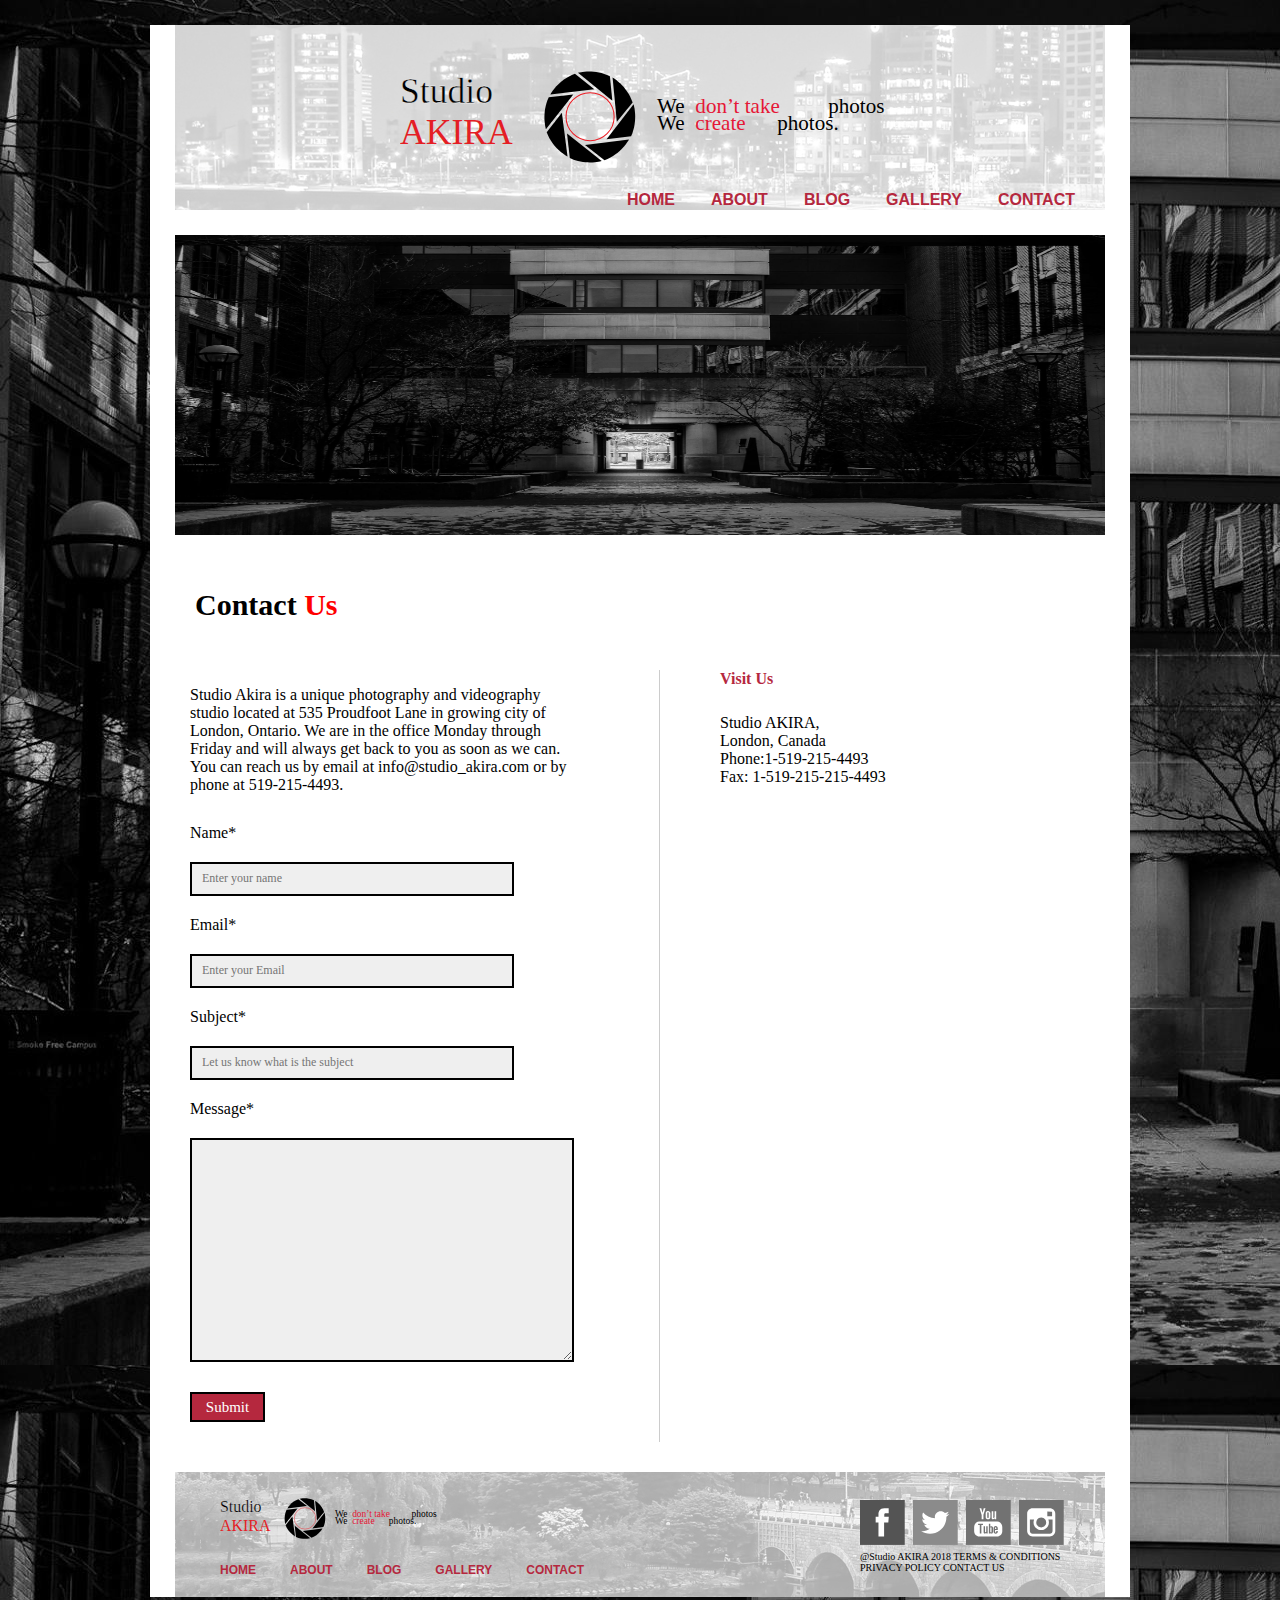
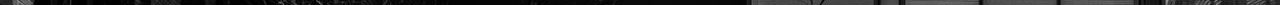
==== Contact_page.html @ ded597d3 "Fip upload" ====
<!doctype html>
<html lang="en">
<head>
<meta charset="UTF-8">
<title>Studio AKIRA</title>
<link href="css/main.css" rel="stylesheet">
</head>
<body>
  <main class="container">
    <h1 class="hidden">Studio AKIRA</h1>
    <!--Where logo will be shown and placed -->
    <header class="mainHeader">
      <div class="logoHeader">
        <h2 class="hidden">Logo section</h2>
          <a href="index.html"><img src="images/logo4.svg" alt="Studio AKIRA logo" width="514" height="134" id="logo"></a>
      </div>
      <!--Here is where main nav starts-->
      <nav class="mainNav">
        <h2 class="hidden">Main Navigation</h2>
            <ul>
               <li class="selected"><a href="index.html">HOME</a></li>
               <li><a href="About_page.html">ABOUT</a></li>
               <li><a href="#">BLOG</a></li>
               <li><a href="Gallery_page.html">GALLERY</a></li>
               <li><a href="Contact_page.html">CONTACT</a></li>
            </ul>
      </nav>
    </header>
    
    <!--Where main body part of the page will begin -->
    <section class="hero">
      <h2 class="hidden">Photo slide show section</h2>
      <!--thanks marco for showing how to do this-->
      <div id="heroSlider">
       <div id="heroImages">
        <h3 class="hidden">Photo slide images</h3>
        <img id="si_1" src="images/bw_1.jpg" alt="photo slide" />
        <img id="si_2" src="images/bw_2.jpg" alt="photo slide" />
        <img id="si_3" src="images/photo_6.jpg" alt="photo slide" />
        <img id="si_4" src="images/photo_7.jpg" alt="photo slide" />
        <img id="si_5" src="images/photo13.jpg" alt="photo slide" />
       </div>
     </div>
    </section>
     <!--start mainGallery-->
    <section id="mainContact">
        <h2><span class="custom2">Contact <span class="custom"> Us</span></span></h2>
          <section id="contactArea"><!--start contactArea-->
            <h2 class="hidden">Contact form</h2>
              <p id="contactText">Studio Akira is a unique photography and videography studio located at 535 Proudfoot Lane in growing city of London, Ontario.  We are in the office Monday through Friday and will always get back to you as soon as we can. You can reach us by email at info@studio_akira.com or by phone at 519-215-4493.
            </p> 
            <form id="contactForm" action="form.php" method="post">
                    <label for="name">Name* </label>
                    <input type="text" required id="name" name="fullName" size="30" placeholder="Enter your name">
                    
                    <label for="email">Email* </label>
                    <input type="email" required id="email" size="30" placeholder="Enter your Email">
                    
                    
                    <label for="phone">Subject* </label>
                    <input type="tel" required id="phone" size="30" placeholder="Let us know what is the subject">
                    
                    <label for="comments">Message* </label>
                    <textarea name="comments" id="comments" required cols="50" rows="8"></textarea>
                   
                    <input id="submit" type="submit" value="Submit">
            </form>
          </section><!--end contactArea-->  
            

            <!--start mapArea-->
            <section id="mapSection">
              <h3>Visit Us</h3>
               <p>Studio AKIRA,<br>London, Canada<br>Phone:1-519-215-4493<br>Fax: 1-519-215-215-4493</p>
                <iframe src="https://www.google.com/maps/embed?pb=!1m18!1m12!1m3!1d11674.983776777508!2d-81.28271765032434!3d42.98362507590857!2m3!1f0!2f0!3f0!3m2!1i1024!2i768!4f13.1!3m3!1m2!1s0x882ef1c4325fe437%3A0xb92b73878e71b95a!2s535+Proudfoot+Ln%2C+London%2C+ON+N6H+5X2!5e0!3m2!1sen!2sca!4v1543427284825" width="350" height="300" frameborder="0" style="border:0" allowfullscreen></iframe>
            </section>
            <!--end mapArea-->      
        </section>
        <!--end mainContact-->

    
    <!--This is the footer section of the page-->
    <section class="mainFooter">
      <footer class="mainFooter">
      <h2 class="hidden">Main Footer</h2>
      <div class="logoNav">
        <div class="logoFooter">
          <a href="index.html"><img src="images/logo4.svg" alt="Studio AKIRA logo" width="230" height="43"></a>
        </div>
        <nav class="footerNav">
          <h3 class="hidden">Footer Navigation</h3>
            <ul>
                 <li><a href="index.html">HOME</a></li>
                  <li><a href="About_page.html">ABOUT</a></li>
                  <li><a href="#">BLOG</a></li>
                  <li><a href="Gallery_page.html">GALLERY</a></li>
                  <li><a href="Contact_page.html">CONTACT</a></li>
              </ul>
        </nav>
      </div>  

      <div class="smiconsection">
        <h3 class="hidden">Social Media icons</h3>
        <ul id="iconNav">
            <li id="facebook">
              <a href="http://www.facebook.com">
                <img src="images/fb.svg" alt="facebook">
              </a>
            </li>
            <li id="twitter">
              <a href="http://www.twitter.com">
                <img src="images/twitter.svg" alt="twitter">
              </a>
            </li>
            <li id="youtube">
              <a href="http://www.youtube.com">
                <img src="images/yt.svg" alt="youtube">
              </a>
           </li>
           <li id="instagram">
              <a href="http://www.instagram.com">
                <img src="images/insta.svg" alt="instagram">
              </a>
           </li>
        </ul>
        <!--terms and con section-->
        <h3 class="hidden"> Terms and conditions</h3>
        <span class="terms" style="font-size: 10px;">@Studio AKIRA 2018 TERMS & CONDITIONS <br> PRIVACY POLICY CONTACT US</span>
      </div>     
    </footer>
   </section>
  </main>
  
  
</body>
</html>
---- css/main.css ----
ul li
{
	font-weight: bold;
	font-size: larger;
}

ul li
{
	font-size: 150%;
}
body {
  color: #000;
  background-color: black;
  background-image: url(../images/bw_1.jpg)
}


a:link, a:visited { 
text-decoration:none; 
}

a:hover, a:active { 
text-decoration:none; 
filter: grayscale(0%);
 }

.custom 
{
	font-family: "Open Sans";
	color: red;
	
}
.custom2
{
	font-family: "Open Sans";
	font-weight: bold;
	color: black;
}

.hidden
{
  display: none;
}

.container
{
	width: 980px;
	margin: 0 auto;
	background-color: #fff;
}

.mainHeader
{

	display: flex;
	flex-direction: row;
	justify-content: center;
	background-color: #efefef;
	margin-top: 25px;
	margin-bottom: 25px;
	margin-left: 25px;
	margin-right: 25px;
	background-image: url(../images/bw_6.jpg);
	
}

.logoHeader
{
	width: 200px;
	margin-top: 25px;
	margin-left: 225px;
	margin-bottom: 20px;
	
}

.mainNav
{
	width: 700px;
	height: 25px;
	margin-top: 150px;
	margin-bottom: 10px;
	margin-left: auto;

	/*background-color: red;*/
}

.mainNav ul
{
	list-style-type: none;
	padding: 0;
}

.mainNav ul li
{
	display: inline;
	font-size: 16px;
	margin-left: 22px;
	font-family: "Arial", sans-serif;
}

.mainNav ul li a
{
	color: #b5283e;
	padding: 5px;
}


.mainNav ul li a:hover
{
	color: #999;
}

.hero
{
	height: 300px;
	background: no-repeat bottom;
	display: flex;
	flex-direction: column;
	justify-content: flex-end;
	padding-left: 25px;

}


.alex
{
	float: left;
	margin-top: 10px;
	margin-left: 25px;
	margin-bottom: 25px;
	padding-right: 25px;
	
}

.Homepage p
{
	display: inline-block;
	color: #666;
	font-size: 15px;
	margin-top: 30px;
	margin-right: 25px;
	line-height: 40px;
	font-weight: normal;
	font-family: "Open Sans";
}

.mainFooter
{
	height: 125px;
	background-color: #efefef;
	display: flex;
	flex-direction: row;
	justify-content: space-between;
	margin-right: 25px;
	margin-left: 25px;
	background-image: url(../images/bw_4.jpg)
}


.smiconsection
{
	/*background-color: red;*/
	margin-left: auto;
	height: 45px;
	margin-top: 28px;
	margin-right: 10px;
	display: flex;
	flex-direction: column;
	align-content: flex-end;
	/*justify-content: center;*/
	margin-left: 160px;
}

#iconNav img
{
	width: 45px;
	height: 45px;
}

#iconNav
{
	list-style-type: none;
	margin: 0;
	padding: 0;
}


#iconNav li
{
	display: inline;
	margin-right: 2px;

}

#iconNav li a 
{
	filter: grayscale(100%);

}

#iconNav li a:hover
{
	filter:grayscale(0%);
}

.logoNav
{
	display: flex;
	flex-direction: column;
}


.footerNav
{
	width: 500px;
	height: 25px;


}

.footerNav ul
{
	padding: 0;
	list-style-type: none;

}

.footerNav ul li
{
	display: inline;
	margin-right: 10px;
	margin-left: 20px;
	font-size: 12px;
	font-family: Arial;

}

.footerNav ul li a
{
	color: #b5283e;

}

.footerNav ul li a:hover
{
	color: #999;
}

.logoFooter
{
	margin-top: 25px;
	margin-left: 20px;
}



/*About Page*/
.about p
{
	display: flex;
	flex-direction: row;
	justify-content: center;
	line-height: 30px;
	margin-right: 25px;
	margin-left: 25px;
	margin-bottom: 15;
	font-family: "Open Sans";

}
.aboutinfo
{
	margin-left: 25px;
}


.team 
{
	display: flex;
	flex-direction: row;
	justify-content: space-evenly;
	margin-top: 20px;
	margin-bottom: 30px;
	margin-right: 40px;
	margin-left: 25px;

}

.Jin, .Kristy, .Jason
{
	color: #fff;
	width: 300px;
	margin-left: 15px;
	margin-right: 5px;
}

.team p
{
	color: #666;
	font-size: 15px;
	margin-top: 10px;
	line-height: 22px;
	margin: 5px;
	font-family: "Open Sans";

}


/*Gallery Page*/

#mainGallery
{
  padding-left: 25px;
  padding-right: 20px;
  padding-top: 20px;
  width: 928px;
  display: flex;
  flex-direction: row;
  justify-content: space-between;
  flex-wrap: wrap;
}

#mainGallery h2
{
  font-size: 30px;
  width: 940px;
  color: #b5283e;
  margin-bottom: 40px;
  padding: 8px 0px 8px 5px;
  font-family: "Open Sans";

}

.galleryimg
{
  width: 220px;
  margin-bottom: 40px;
}

.galleryimg img
{
  border: 1px solid #666;
}

.galleryimg h3
{
  border-top: solid 1px #666;
  margin-top: 5px;
  margin-bottom: 5px;
  padding-top: 10px;
  color: #2073a8;
  font-size: 18px;
  text-align: left;
}

.galleryimg p
{
  font-size: 12px;
  margin-top: 0;
  border-bottom: 1px solid #666;
  padding-bottom: 15px;
  font-family: "Open Sans";

}

.galleryimg img
{
	filter: grayscale(70%);
}

.galleryimg img:hover
{
	filter: grayscale(0%);
}
/*.galleryimg img
{
	filter: grayscale(100%);

}

.galleryimg img a:hover
{
	filter:grayscale(0%);
}*/

/*contact page*/

#mainContact
{
  width: 940px;
  padding-top: 20px;
  padding-left: 20px;
  padding-right: 20px;
  display: flex;
  flex-direction: row;
  justify-content: flex-start;
  flex-wrap: wrap;
  margin-left: 20px;
  margin-right: 20px;
}

#mainContact h2
{
  font-size: 30px;
  color: #2073a8;
  margin-bottom: 40px;
  padding: 8px 0px 8px 5px;
  width: 940px;
}

#contactArea {
  width: 469px;
  border-right: solid 1px #CCC;
  margin-bottom: 30px;
}


#contactText {
  font-size: 16px;
  margin-bottom: 30px;
  width: 380px;
  font-family: "Open Sans";
}

#contactForm{
  margin-top: 30px;
}

input, textarea  
{
  font-size: 12px;
  margin-top: 20px;
  margin-bottom: 20px;
  padding: 10px;
  width: 300px;
  height: 10px;
  background-color: #efefef;
  display: block;
  border: 2px solid black;
  color: #333;
  font-family: "Open Sans";
}

#comments
{
  width: 360px;
  height: 200px;
}

#submit
{
  display: block;
  width: 75px;
  height: 30px;
  text-align: center;
  margin-top: 30px;
  color: #FFF;
  padding-left: 10px;
  padding-right: 10px;
  padding-top: 5px;
  padding-bottom: 5px;
  background-color: #b5283e;
  font-size: 15px;
  border: 2px solid black;
  font-family: "Open Sans";
}

#mapSection
{
  width: 380px;
  margin-left: 60px;
}


#mapSection h3
{
  font-size: 16px;
  margin-top: 0;
  color: #b5283e;
  font-family: "Open Sans";
  font-weight: bold;
}

#mapSection p
{
  list-style-type: none;
  padding-bottom: 20px;
  padding-top: 10px;
  font-family: "Open Sans";
  font-weight: normal;
  font-size: 16px;
} 

/*slide show for main header*/ 

#heroSlider 
{
  	width: 930px;
	height: 300px;
	overflow: hidden;	
}

#heroImages 
{
	width : 4665px;
	height: 300px;
	animation: slide 25s infinite;
}

#heroImages img {
	float: left;
	height: 300px;
	width: 933px;
}

@keyframes slide{
	0%{margin-left: 0px;}
	20%{margin-left: -933px;}
	40%{margin-left: -1866px;}
	60%{margin-left: -2799px;}
	80%{margin-left: -3732px;}
	100%{margin-left: 0px;}
}
/*#gallimg 
{
	filter: grayscale(100%);
	opacity: 1;
	transition: opacity .5s linear
}

#gallimg a:hover
{
	filter: grayscale(0%);
}
*/
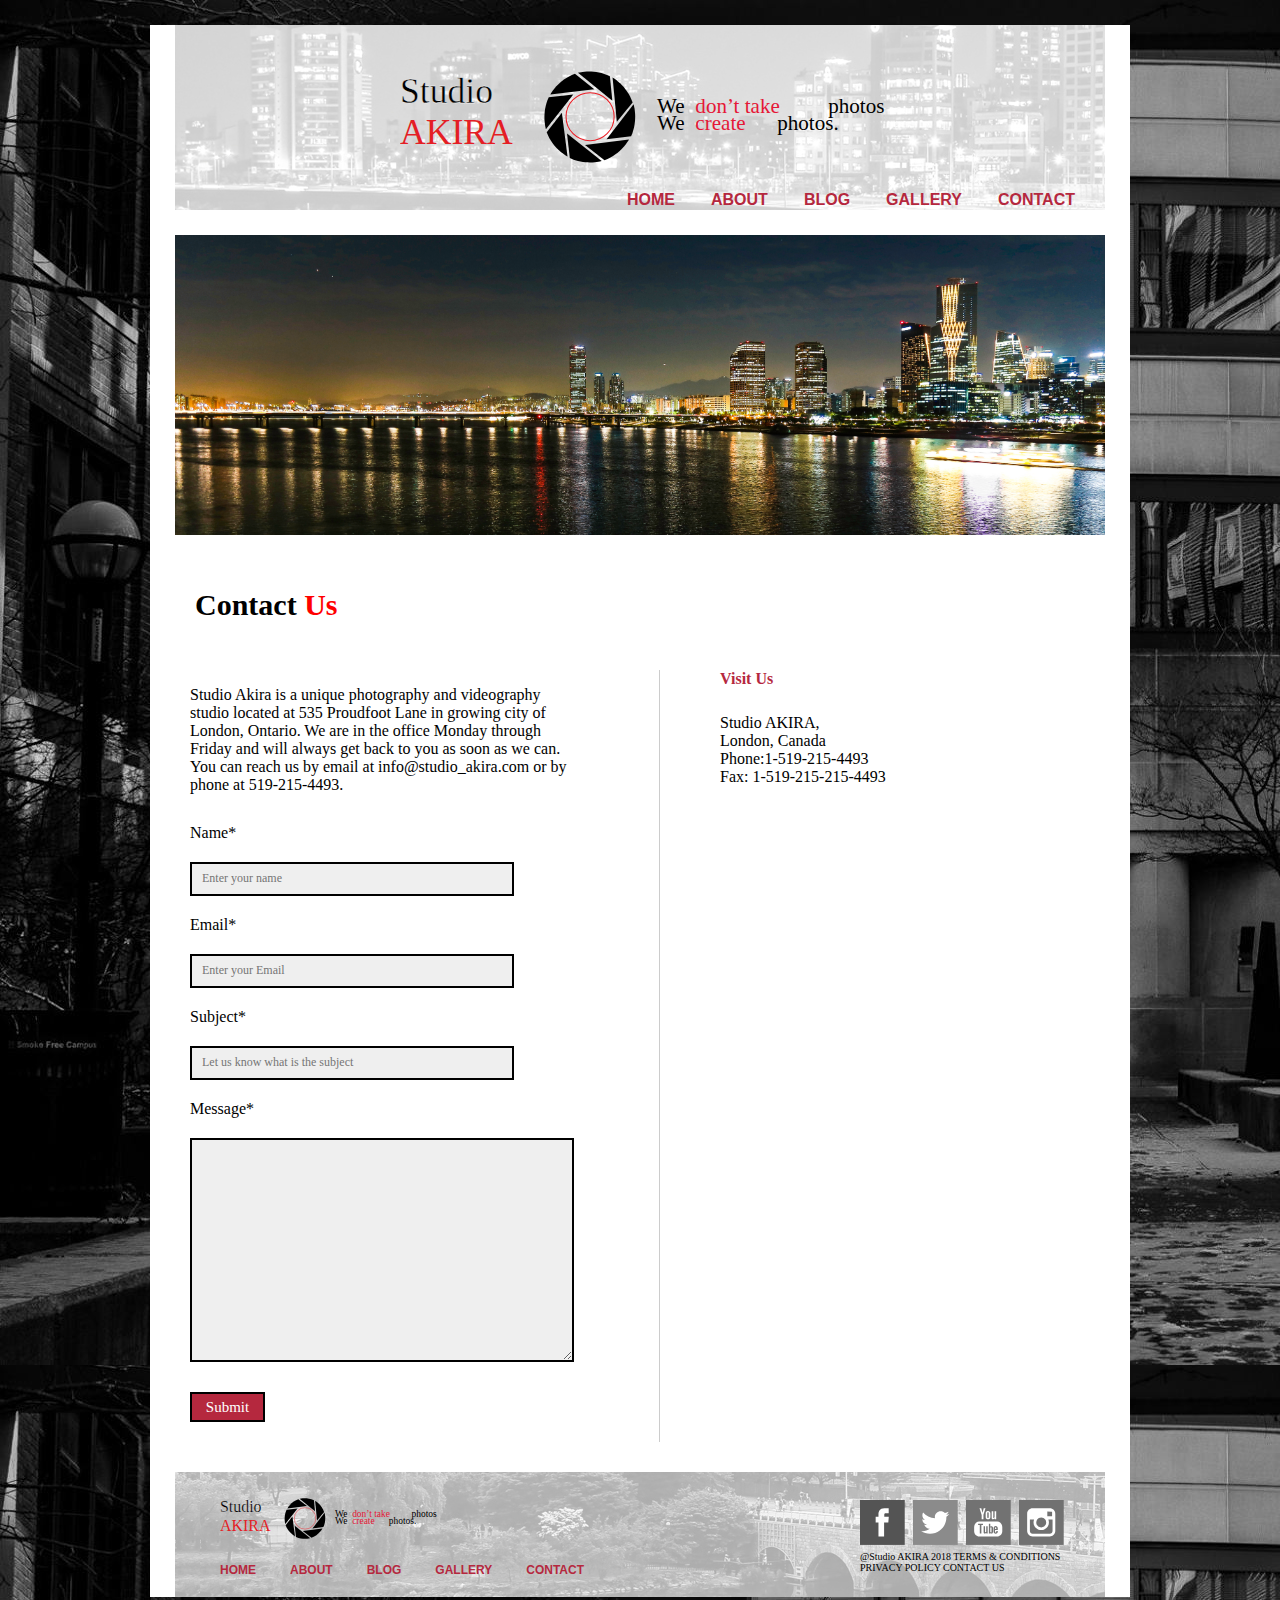
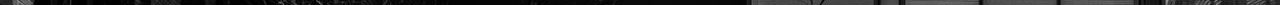
==== commit 0639cf22: "Final edit for CSS and HTML files" ====
--- a/Contact_page.html
+++ b/Contact_page.html
@@ -27,21 +27,24 @@
       </nav>
     </header>
     
-    <!--Where main body part of the page will begin -->
+     <!--Where main body part of the page will begin -->
     <section class="hero">
       <h2 class="hidden">Photo slide show section</h2>
       <!--thanks marco for showing how to do this-->
       <div id="heroSlider">
        <div id="heroImages">
         <h3 class="hidden">Photo slide images</h3>
-        <img id="si_1" src="images/bw_1.jpg" alt="photo slide" />
-        <img id="si_2" src="images/bw_2.jpg" alt="photo slide" />
-        <img id="si_3" src="images/photo_6.jpg" alt="photo slide" />
-        <img id="si_4" src="images/photo_7.jpg" alt="photo slide" />
-        <img id="si_5" src="images/photo13.jpg" alt="photo slide" />
+        <img id="slide1" src="images/slide1.jpg" alt="photo slide">
+        <img id="slide2" src="images/slide2.jpg" alt="photo slide">
+        <img id="slide3" src="images/slide3.jpg" alt="photo slide">
+        <img id="slide4" src="images/slide4.jpg" alt="photo slide">
+        <img id="slide5" src="images/slide5.jpg" alt="photo slide">
+        <img id="slide6" src="images/slide6.jpg" alt="photo slide">
+        <img id="slide7" src="images/slide7.jpg" alt="photo slide">
        </div>
      </div>
     </section>
+    
      <!--start mainGallery-->
     <section id="mainContact">
         <h2><span class="custom2">Contact <span class="custom"> Us</span></span></h2>
--- a/css/main.css
+++ b/css/main.css
@@ -502,34 +502,25 @@
 
 #heroImages 
 {
-	width : 4665px;
+	width : 7000px;
 	height: 300px;
-	animation: slide 25s infinite;
+	animation: slide 30s infinite;
+	
 }
 
 #heroImages img {
 	float: left;
 	height: 300px;
-	width: 933px;
+	width: 930px;
 }
 
 @keyframes slide{
 	0%{margin-left: 0px;}
-	20%{margin-left: -933px;}
-	40%{margin-left: -1866px;}
-	60%{margin-left: -2799px;}
-	80%{margin-left: -3732px;}
+	20%{margin-left: -930px;}
+	40%{margin-left: -1860px;}
+	50%{margin-left: -2790px;}
+	60%{margin-left: -3720px;}
+	70%{margin-left: -4650px;}
+	80%{margin-left: -5580px;}
 	100%{margin-left: 0px;}
 }
-/*#gallimg 
-{
-	filter: grayscale(100%);
-	opacity: 1;
-	transition: opacity .5s linear
-}
-
-#gallimg a:hover
-{
-	filter: grayscale(0%);
-}
-*/
